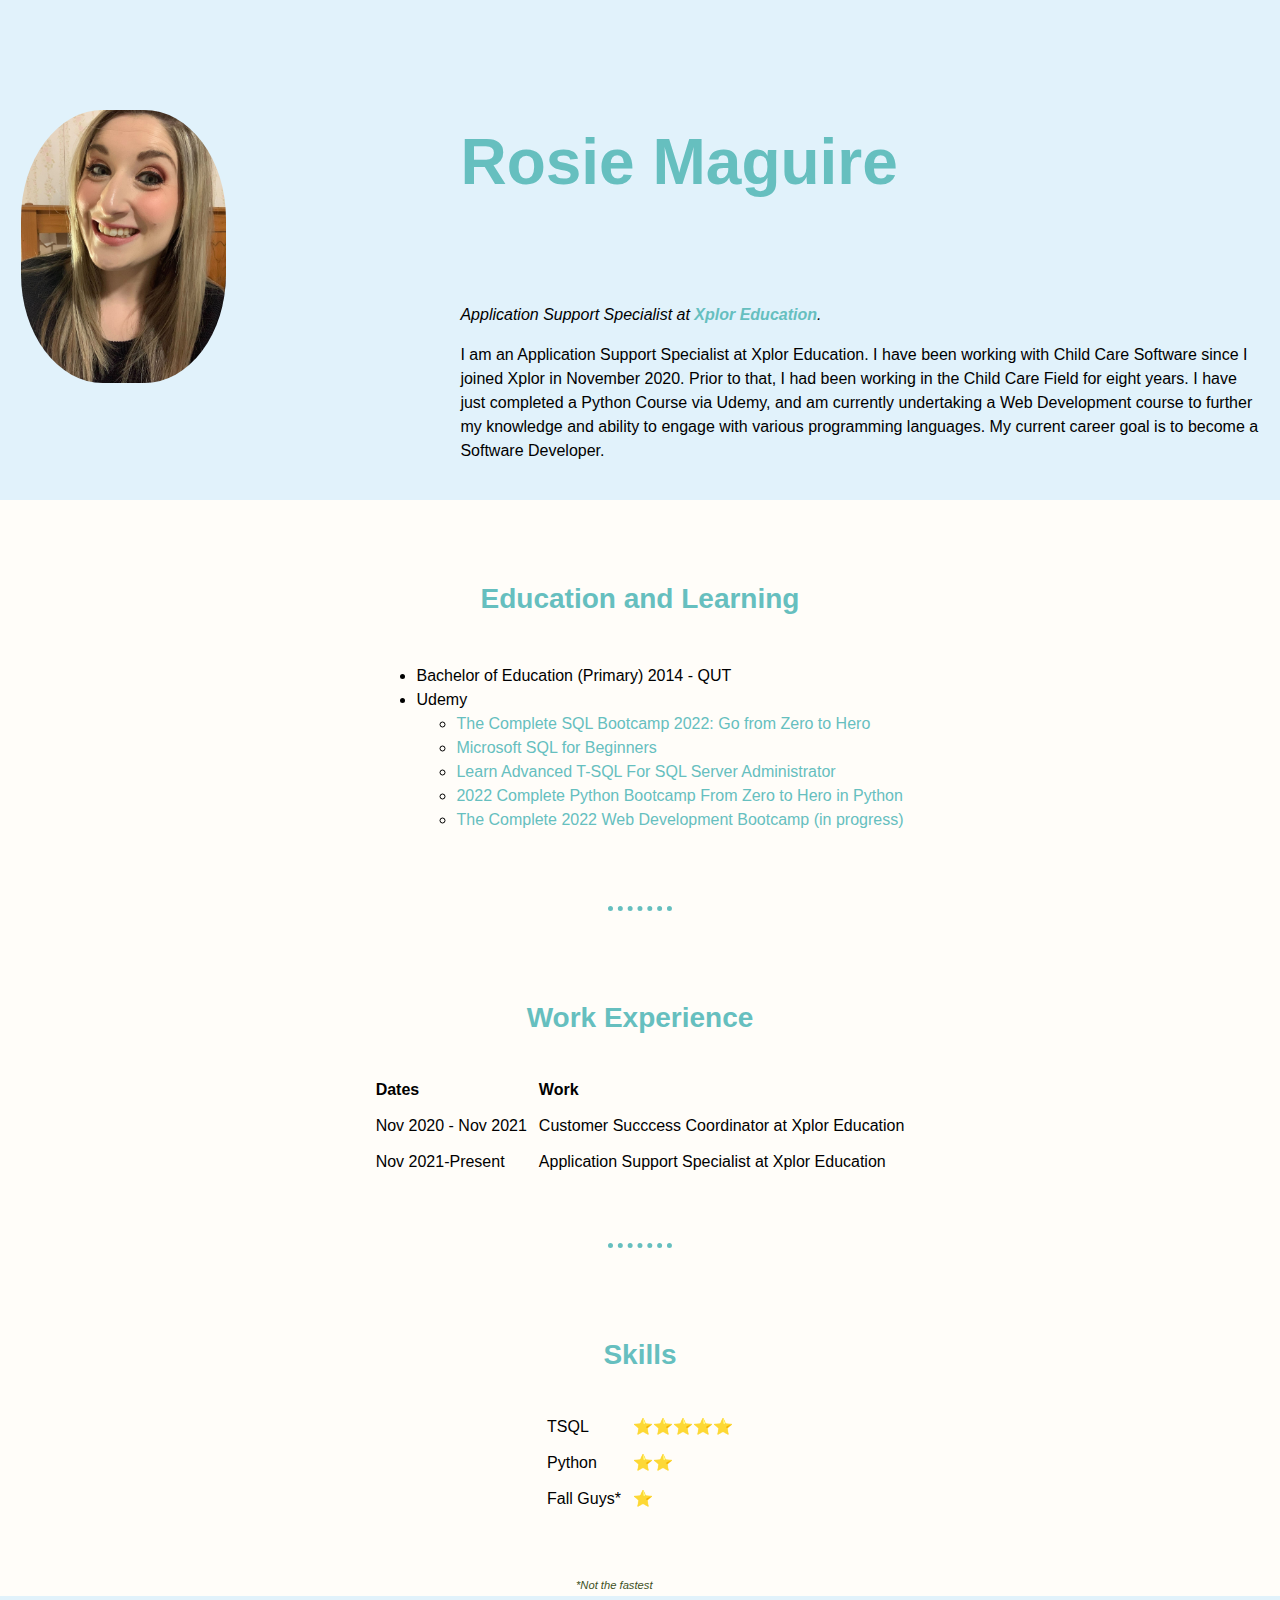
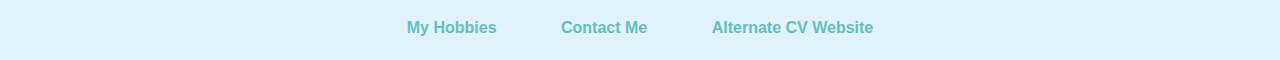
==== index.html @ a2a589e7 "Why is the profile picture so big on small screen" ====
<!DOCTYPE html>
<html lang="en">
  <head>
    <meta charset="UTF-8" />
    <meta http-equiv="X-UA-Compatible" content="IE=edge" />
    <meta name="viewport" content="width=device-width, initial-scale=1.0" />
    <title>Rosie's Personal Site</title>
    <link rel="stylesheet" href="css/styles.css" />
  </head>

  <body>
    <table cellspacing="20">
      <tr>
        <td>
          <img
            id="profilepic"
            class="circular"
            src="images/Image from iOS (2).jpg"
            alt="Rosie profile picture"
            width="231.6"
            height="308.8" 
            />
        </td>
        <td>
          <h1>Rosie Maguire</h1>
          <p>
            <em
              >Application Support Specialist at
              <strong>
                <a
                  href="https://www.xplortechnologies.com/nz/products/xplor-childcare-education">
                  Xplor Education</a></strong>.</em>
          </p>
          <p class="blurb">
            I am an Application Support Specialist at Xplor Education. I have
            been working with Child Care Software since I joined Xplor in
            November 2020. Prior to that, I had been working in the Child Care
            Field for eight years. I have just completed a Python Course via
            Udemy, and am currently undertaking a Web Development course to
            further my knowledge and ability to engage with various programming
            languages. My current career goal is to become a Software Developer.
          </p>
        </td>
      </tr>
    </table>
    <div class="main-content">
      <div class="selling-points">
        <h3>Education and Learning</h3>
        <div class="edu-learn">
          <ul>
            <li>Bachelor of Education (Primary) 2014 - QUT</li>
            <li>
              Udemy
              <ul>
                <li>
                  <a
                    href="images/UC-f048f030-3d68-4f10-ad9b-651517acb46d.jpg">
                    The Complete SQL Bootcamp 2022: Go from Zero to Hero</a>
                </li>
                <li>
                  <a
                    href="images/UC-37c44533-4544-4d50-9efb-1dc14d88bb6b.jpg">
                    Microsoft SQL for Beginners</a>
                </li>
                <li>
                  <a
                    href="images/UC-6622fbac-e51b-456d-a77a-9b0c0ad45be9.jpg">
                    Learn Advanced T-SQL For SQL Server Administrator</a>
                </li>
                <li>
                  <a
                    href="images/UC-8a062ddd-28d3-4532-876e-4bf94f1fefda.jpg">
                    2022 Complete Python Bootcamp From Zero to Hero in Python</a>
                </li>
                <li>
                  <a
                    href="https://xplor.udemy.com/course/the-complete-web-development-bootcamp/">
                    The Complete 2022 Web Development Bootcamp (in progress)</a>
                </li>
              </ul>
            </li>
          </ul>
        </div>
      </div>

      <hr>

      <div class="selling-points">
        <h3>Work Experience</h3>
        <table cellspacing="10">
          <thead>
            <tr>
              <th>Dates</th>
              <th>Work</th>
            </tr>
          </thead>
          <tbody>
            <tr>
              <td>Nov 2020 - Nov 2021</td>
              <td>Customer Succcess Coordinator at Xplor Education</td>
            </tr>
            <tr>
              <td>Nov 2021-Present</td>
              <td>Application Support Specialist at Xplor Education</td>
            </tr>
          </tbody>
        </table>
      </div>

      <hr>

      <div class="selling-points">
        <h3>Skills</h3>
        <table cellspacing="10">
          <tr>
            <td>TSQL</td>
            <td>⭐⭐⭐⭐⭐</td>
          </tr>
          <tr>
            <td>Python</td>
            <td>⭐⭐</td>
          </tr>
          <tr>
            <td>Fall Guys*</td>
            <td>⭐</td>
          </tr>
        </table>
        
      </div>
      <em class="caption">*Not the fastest</em>
    </div>

    <div class="bottom-container">
      <a class="footer-link" href="hobbies.html">My Hobbies</a>
      <a class="footer-link" href="contact-me.html">Contact Me</a>
      <a class="footer-link" href="https://rosiemaguire.github.io/CSS---My-Site/">Alternate CV Website</a>
    </div>
  </body>
</html>
---- css/styles.css ----
/**************************TAG SELECTORS**************************/
a {
  text-decoration: none;
}
a:hover {
  color:cornflowerblue;
}
body {
  background-color: #e1f2fb;
  font-family: Arial, Helvetica, sans-serif;
  line-height: 1.5;
  text-align: center;
  margin: 0;
  overflow-x: hidden;
}
h1 {
  font-family: 'Franklin Gothic Medium', 'Arial Narrow', Arial, sans-serif;
  font-size: 4rem;
  padding: 50px 0;
}
a,h1,h2,h3 {
  color:#66BFBF; 
}
h3 {
  font-family: Verdana, Geneva, Tahoma, sans-serif;
  font-size: 1.75rem;
}
hr {
  border-color: #66BFBF;
  border-style: none;
  border-top-style: dotted;
  border-width: 5px;
  width: 5%;
}
table,.middle-container {
  margin: 0 auto auto;
  text-align: left;
}
ul {
  display: inline-flexbox;
}
/**************************CONTAINERS/CONTAINERS WITH SHARED PROPERTIES **************************/
.blurb,.edu-learn,.hobbies,.middle-container,ul{
  text-align: left;
}
.blurb,.edu-learn,.hobbies,ul{
  vertical-align: top;
}
.bottom-container{
  padding: 20px 0 20px;
}
.bottom-container,.selling-points {
  display: inline-block;
  text-align: center;
  vertical-align: middle;
  width:100%;
  max-width: 100%;
}
.edu-learn {
  display: inline-table;
}
.hobbies {
  padding: 50px;
}
.main-content {
  background-color: #fffdf9;
  margin: 0;
  text-align: left;
}
.middle-container {
  width:50%;
  text-align: center;
  padding: 50px;
}
.selling-points {
  padding: 50px 0;
}
/**************************RANDOM CAPTION**************************/
.caption {
  color: #40511e;
  font-size: 0.7rem;
  text-align: left;
  padding-left: 45%;
}
/**************************HOBBIES PAGE**************************/
.circular {
  border-radius: 40%;
}
.hobbies {
  overflow: auto;
  overflow-y: hidden;
  overflow-x: hidden;
}

.righties {
  float:right;
}
/**************************LINK/URL CLASS SELECTORS**************************/
.footer-link {
  margin: 0 30px;
  font-weight: 700;
  font-size:1rem;
}

/**************************BUTTONS**************************/
.btn {
  background: #4fa095;
  background-image: -webkit-linear-gradient(top, #4fa095, #2980b9);
  background-image: -moz-linear-gradient(top, #4fa095, #2980b9);
  background-image: -ms-linear-gradient(top, #4fa095, #2980b9);
  background-image: -o-linear-gradient(top, #4fa095, #2980b9);
  background-image: linear-gradient(to bottom, #4fa095, #2980b9);
  -webkit-border-radius: 8;
  -moz-border-radius: 8;
  border-radius: 50px;
  font-family: "Montserrat", sans-serif;
  color: #ffffff;
  font-size: 18px;
  padding: 10px 20px 10px 20px;
  text-decoration: none;
}

.btn:hover {
  background: #2bc4ad;
  background-image: -webkit-linear-gradient(top, #2bc4ad, #3cb0fd);
  background-image: -moz-linear-gradient(top, #2bc4ad, #3cb0fd);
  background-image: -ms-linear-gradient(top, #2bc4ad, #3cb0fd);
  background-image: -o-linear-gradient(top, #2bc4ad, #3cb0fd);
  background-image: linear-gradient(to bottom, #2bc4ad, #3cb0fd);
  text-decoration: none;
}

/**************************ID SELECTORS**************************/
#profilepic {
  width: 49%;
  height: 49%;
}
#profilepic:hover {
  border-radius: 0%;
}
#sullyhead {
  animation-name: rotate;
  animation-iteration-count: infinite;
  animation-play-state: running;
  animation-duration: 8s;
  animation-timing-function: linear;
  position: relative;
  right: 120%;
  border-radius: 20%;
}
#sullyhead:hover {
  animation-play-state: paused;
}
@keyframes rotate {
  0% {
    transform:rotate(0);
  }
  100% {
    transform:rotate(3600deg);
  }
}

@media (max-width: 1430px) {

#sullyhead {
  right:50%;
}
}
@media (max-width: 1270px) {
  .righties {
    float:none;
  }
  .hobbies {
    margin:50px auto;
    padding-right: 10px;
  }  
#profilepic {
  width: 75%;
  height: 75%;
}
  #sullyhead {
    position:inherit;
    margin-bottom: 20%;
  }
}
@media (max-width: 697px) {

  .footer-link {
    margin: 0 7px;
  }
  #sullyhead:hover {
    animation-play-state: running;
  }
}
@media (max-width: 501px) {
#profilepic {
  width: 10%;
  height: 10%;
}
}
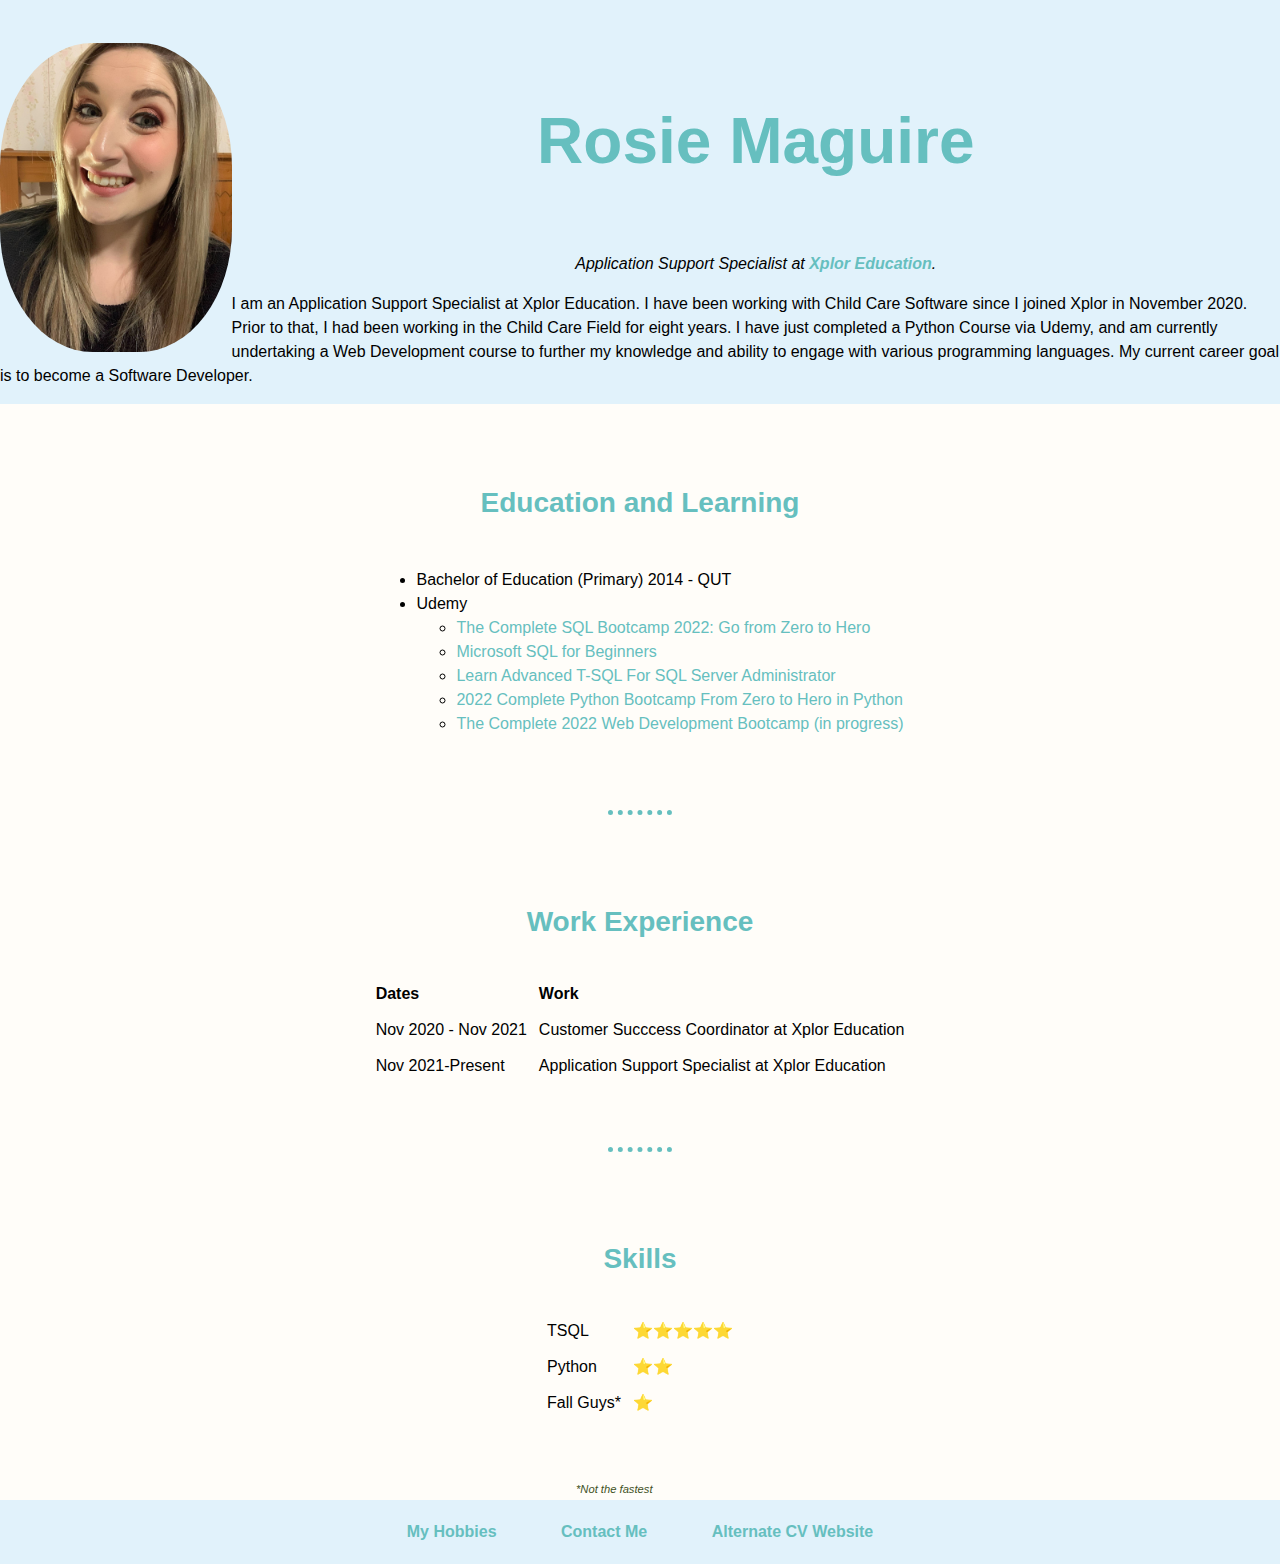
==== commit d47962be: "messing around with picture sizing 4 small screens" ====
--- a/index.html
+++ b/index.html
@@ -9,40 +9,34 @@
   </head>
 
   <body>
-    <table cellspacing="20">
-      <tr>
-        <td>
-          <img
+    <div class="intro">
+    <img
             id="profilepic"
-            class="circular"
+            class="circular lefties"
             src="images/Image from iOS (2).jpg"
             alt="Rosie profile picture"
             width="231.6"
             height="308.8" 
-            />
-        </td>
-        <td>
-          <h1>Rosie Maguire</h1>
-          <p>
-            <em
-              >Application Support Specialist at
-              <strong>
-                <a
-                  href="https://www.xplortechnologies.com/nz/products/xplor-childcare-education">
-                  Xplor Education</a></strong>.</em>
-          </p>
-          <p class="blurb">
-            I am an Application Support Specialist at Xplor Education. I have
-            been working with Child Care Software since I joined Xplor in
-            November 2020. Prior to that, I had been working in the Child Care
-            Field for eight years. I have just completed a Python Course via
-            Udemy, and am currently undertaking a Web Development course to
-            further my knowledge and ability to engage with various programming
-            languages. My current career goal is to become a Software Developer.
-          </p>
-        </td>
-      </tr>
-    </table>
+            /><h1>Rosie Maguire</h1>
+            <p>
+              <em
+                >Application Support Specialist at
+                <strong>
+                  <a
+                    href="https://www.xplortechnologies.com/nz/products/xplor-childcare-education">
+                    Xplor Education</a></strong>.</em>
+            </p>
+            <p class="blurb">
+              I am an Application Support Specialist at Xplor Education. I have
+              been working with Child Care Software since I joined Xplor in
+              November 2020. Prior to that, I had been working in the Child Care
+              Field for eight years. I have just completed a Python Course via
+              Udemy, and am currently undertaking a Web Development course to
+              further my knowledge and ability to engage with various programming
+              languages. My current career goal is to become a Software Developer.
+            </p>
+
+          </div>
     <div class="main-content">
       <div class="selling-points">
         <h3>Education and Learning</h3>
--- a/css/styles.css
+++ b/css/styles.css
@@ -16,7 +16,7 @@
 h1 {
   font-family: 'Franklin Gothic Medium', 'Arial Narrow', Arial, sans-serif;
   font-size: 4rem;
-  padding: 50px 0;
+  padding: 50px 0 20px;
 }
 a,h1,h2,h3 {
   color:#66BFBF; 
@@ -91,9 +91,11 @@
   overflow-y: hidden;
   overflow-x: hidden;
 }
-
+.lefties {
+  float: left;
+}
 .righties {
-  float:right;
+  float: right;
 }
 /**************************LINK/URL CLASS SELECTORS**************************/
 .footer-link {
@@ -131,10 +133,10 @@
 }
 
 /**************************ID SELECTORS**************************/
-#profilepic {
+/* #profilepic {
   width: 49%;
   height: 49%;
-}
+} */
 #profilepic:hover {
   border-radius: 0%;
 }
@@ -161,23 +163,22 @@
 }
 
 @media (max-width: 1430px) {
-
 #sullyhead {
   right:50%;
 }
 }
 @media (max-width: 1270px) {
-  .righties {
+  .blurb {
+    text-align: center;
+    padding: 0 5px;
+  }
+  .lefties,.righties {
     float:none;
   }
   .hobbies {
     margin:50px auto;
     padding-right: 10px;
   }  
-#profilepic {
-  width: 75%;
-  height: 75%;
-}
   #sullyhead {
     position:inherit;
     margin-bottom: 20%;
@@ -186,15 +187,9 @@
 @media (max-width: 697px) {
 
   .footer-link {
-    margin: 0 7px;
+    margin: 0 9px;
   }
   #sullyhead:hover {
     animation-play-state: running;
   }
 }
-@media (max-width: 501px) {
-#profilepic {
-  width: 10%;
-  height: 10%;
-}
-}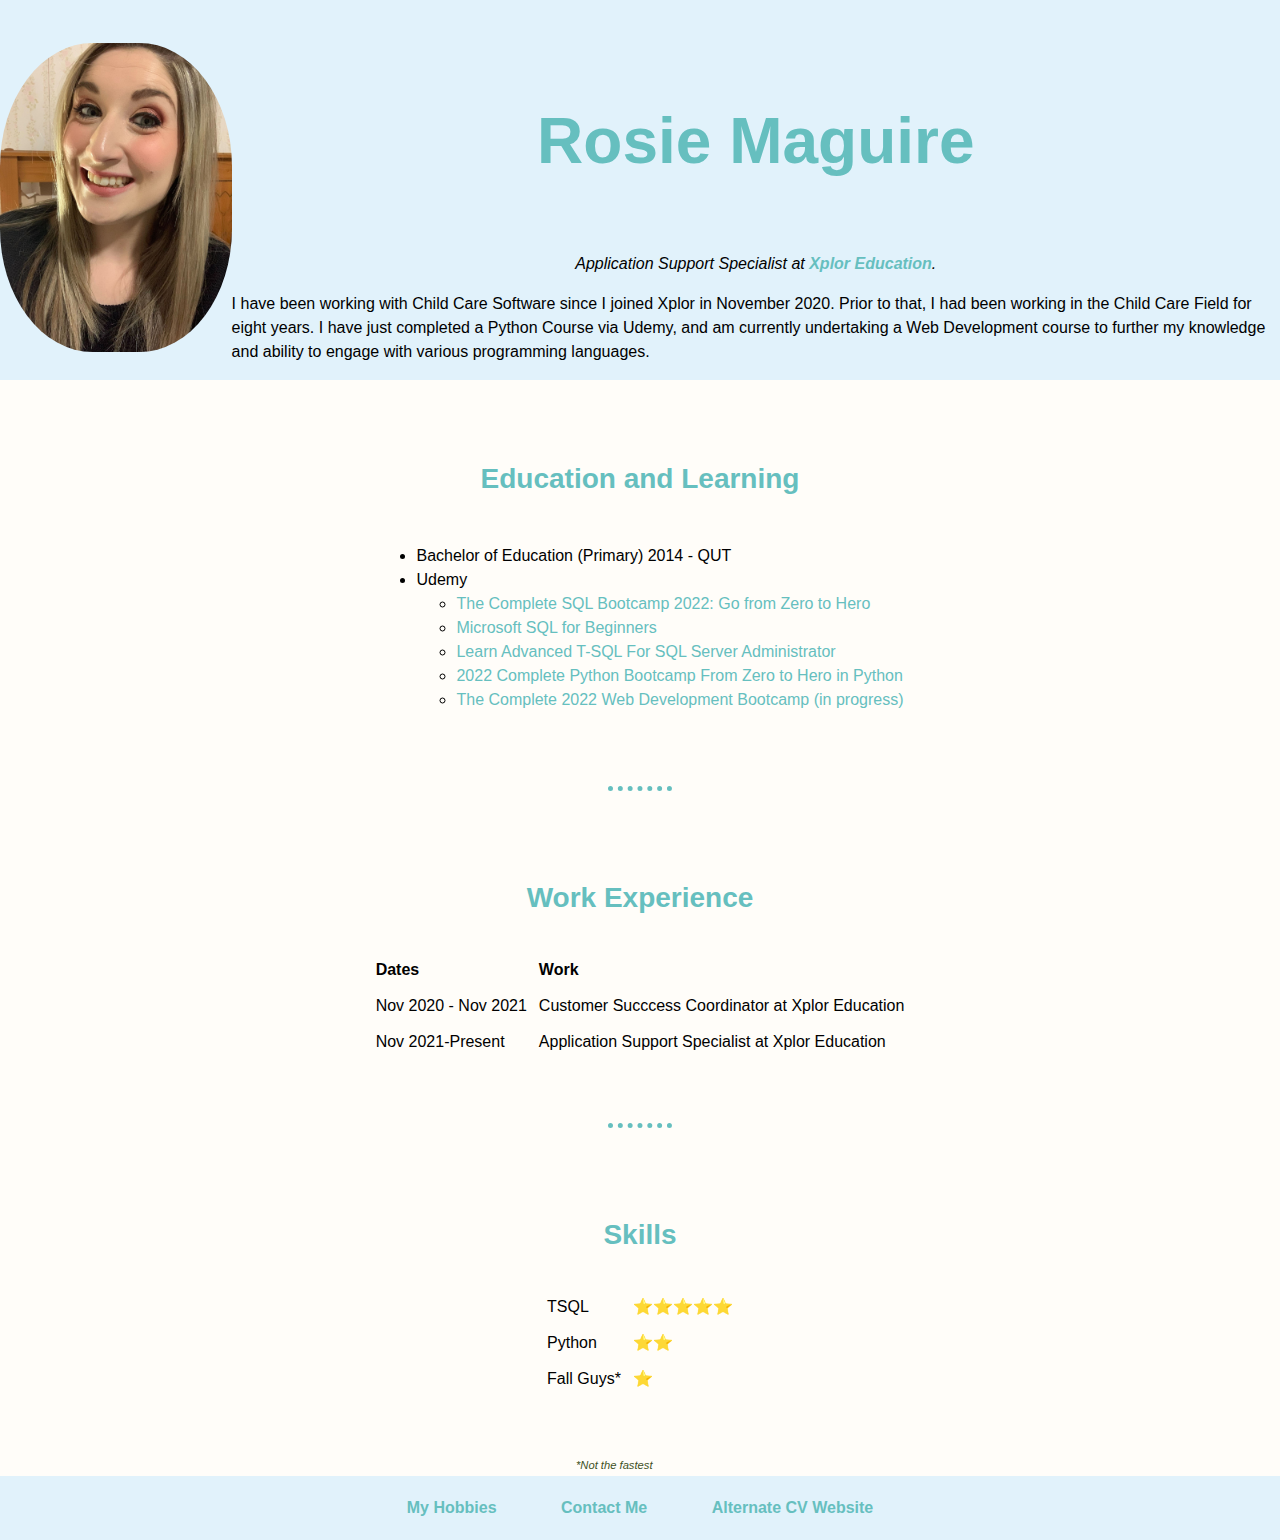
==== commit 984e7500: "updating blurb and job title" ====
--- a/index.html
+++ b/index.html
@@ -10,33 +10,33 @@
 
   <body>
     <div class="intro">
-    <img
-            id="profilepic"
-            class="circular lefties"
-            src="images/Image from iOS (2).jpg"
-            alt="Rosie profile picture"
-            width="231.6"
-            height="308.8" 
-            /><h1>Rosie Maguire</h1>
-            <p>
-              <em
-                >Application Support Specialist at
-                <strong>
-                  <a
-                    href="https://www.xplortechnologies.com/nz/products/xplor-childcare-education">
-                    Xplor Education</a></strong>.</em>
-            </p>
-            <p class="blurb">
-              I am an Application Support Specialist at Xplor Education. I have
-              been working with Child Care Software since I joined Xplor in
-              November 2020. Prior to that, I had been working in the Child Care
-              Field for eight years. I have just completed a Python Course via
-              Udemy, and am currently undertaking a Web Development course to
-              further my knowledge and ability to engage with various programming
-              languages. My current career goal is to become a Software Developer.
-            </p>
-
-          </div>
+      <img
+        id="profilepic"
+        class="circular lefties"
+        src="images/Image from iOS (2).jpg"
+        alt="Rosie profile picture"
+        width="231.6"
+        height="308.8" />
+      <h1>Rosie Maguire</h1>
+      <p>
+        <em
+          >Application Support Specialist at
+          <strong>
+            <a
+              href="https://www.xplortechnologies.com/nz/products/xplor-childcare-education">
+              Xplor Education</a
+            ></strong
+          >.</em
+        >
+      </p>
+      <p class="blurb">
+        I have been working with Child Care Software since I joined Xplor in
+        November 2020. Prior to that, I had been working in the Child Care Field
+        for eight years. I have just completed a Python Course via Udemy, and am
+        currently undertaking a Web Development course to further my knowledge
+        and ability to engage with various programming languages.
+      </p>
+    </div>
     <div class="main-content">
       <div class="selling-points">
         <h3>Education and Learning</h3>
@@ -47,29 +47,30 @@
               Udemy
               <ul>
                 <li>
-                  <a
-                    href="images/UC-f048f030-3d68-4f10-ad9b-651517acb46d.jpg">
-                    The Complete SQL Bootcamp 2022: Go from Zero to Hero</a>
+                  <a href="images/UC-f048f030-3d68-4f10-ad9b-651517acb46d.jpg">
+                    The Complete SQL Bootcamp 2022: Go from Zero to Hero</a
+                  >
                 </li>
                 <li>
-                  <a
-                    href="images/UC-37c44533-4544-4d50-9efb-1dc14d88bb6b.jpg">
-                    Microsoft SQL for Beginners</a>
+                  <a href="images/UC-37c44533-4544-4d50-9efb-1dc14d88bb6b.jpg">
+                    Microsoft SQL for Beginners</a
+                  >
                 </li>
                 <li>
-                  <a
-                    href="images/UC-6622fbac-e51b-456d-a77a-9b0c0ad45be9.jpg">
-                    Learn Advanced T-SQL For SQL Server Administrator</a>
+                  <a href="images/UC-6622fbac-e51b-456d-a77a-9b0c0ad45be9.jpg">
+                    Learn Advanced T-SQL For SQL Server Administrator</a
+                  >
                 </li>
                 <li>
-                  <a
-                    href="images/UC-8a062ddd-28d3-4532-876e-4bf94f1fefda.jpg">
-                    2022 Complete Python Bootcamp From Zero to Hero in Python</a>
+                  <a href="images/UC-8a062ddd-28d3-4532-876e-4bf94f1fefda.jpg">
+                    2022 Complete Python Bootcamp From Zero to Hero in Python</a
+                  >
                 </li>
                 <li>
                   <a
                     href="https://xplor.udemy.com/course/the-complete-web-development-bootcamp/">
-                    The Complete 2022 Web Development Bootcamp (in progress)</a>
+                    The Complete 2022 Web Development Bootcamp (in progress)</a
+                  >
                 </li>
               </ul>
             </li>
@@ -77,7 +78,7 @@
         </div>
       </div>
 
-      <hr>
+      <hr />
 
       <div class="selling-points">
         <h3>Work Experience</h3>
@@ -101,7 +102,7 @@
         </table>
       </div>
 
-      <hr>
+      <hr />
 
       <div class="selling-points">
         <h3>Skills</h3>
@@ -119,7 +120,6 @@
             <td>⭐</td>
           </tr>
         </table>
-        
       </div>
       <em class="caption">*Not the fastest</em>
     </div>
@@ -127,7 +127,11 @@
     <div class="bottom-container">
       <a class="footer-link" href="hobbies.html">My Hobbies</a>
       <a class="footer-link" href="contact-me.html">Contact Me</a>
-      <a class="footer-link" href="https://rosiemaguire.github.io/CSS---My-Site/">Alternate CV Website</a>
+      <a
+        class="footer-link"
+        href="https://rosiemaguire.github.io/CSS---My-Site/"
+        >Alternate CV Website</a
+      >
     </div>
   </body>
 </html>
--- a/css/styles.css
+++ b/css/styles.css
@@ -54,7 +54,6 @@
   text-align: center;
   vertical-align: middle;
   width:100%;
-  max-width: 100%;
 }
 .edu-learn {
   display: inline-table;
@@ -133,10 +132,6 @@
 }
 
 /**************************ID SELECTORS**************************/
-/* #profilepic {
-  width: 49%;
-  height: 49%;
-} */
 #profilepic:hover {
   border-radius: 0%;
 }
@@ -147,7 +142,7 @@
   animation-duration: 8s;
   animation-timing-function: linear;
   position: relative;
-  right: 120%;
+  right: 300px;
   border-radius: 20%;
 }
 #sullyhead:hover {
@@ -162,33 +157,45 @@
   }
 }
 
-@media (max-width: 1430px) {
+@media (max-width: 1490px) {
 #sullyhead {
-  right:50%;
+  right:200px;
 }
 }
 @media (max-width: 1270px) {
+  h1 {
+    padding: 20px 0 10px;
+  }
   .blurb {
     text-align: center;
-    padding: 0 5px;
-  }
+    margin: 0 15px;
+    padding-bottom: 0.67rem;
+  }
+  .hobbies {
+    margin:50px auto;
+  }  
   .lefties,.righties {
     float:none;
-  }
-  .hobbies {
-    margin:50px auto;
-    padding-right: 10px;
-  }  
+    text-align: center;
+  }
+  .middle-container {
+    width:75%;
+  }
+  #profilepic {
+    margin-top: 0.67rem;
+  }
   #sullyhead {
     position:inherit;
     margin-bottom: 20%;
   }
 }
 @media (max-width: 697px) {
-
   .footer-link {
     margin: 0 9px;
   }
+  #sullyhead {
+    width: 70%;
+  }
   #sullyhead:hover {
     animation-play-state: running;
   }
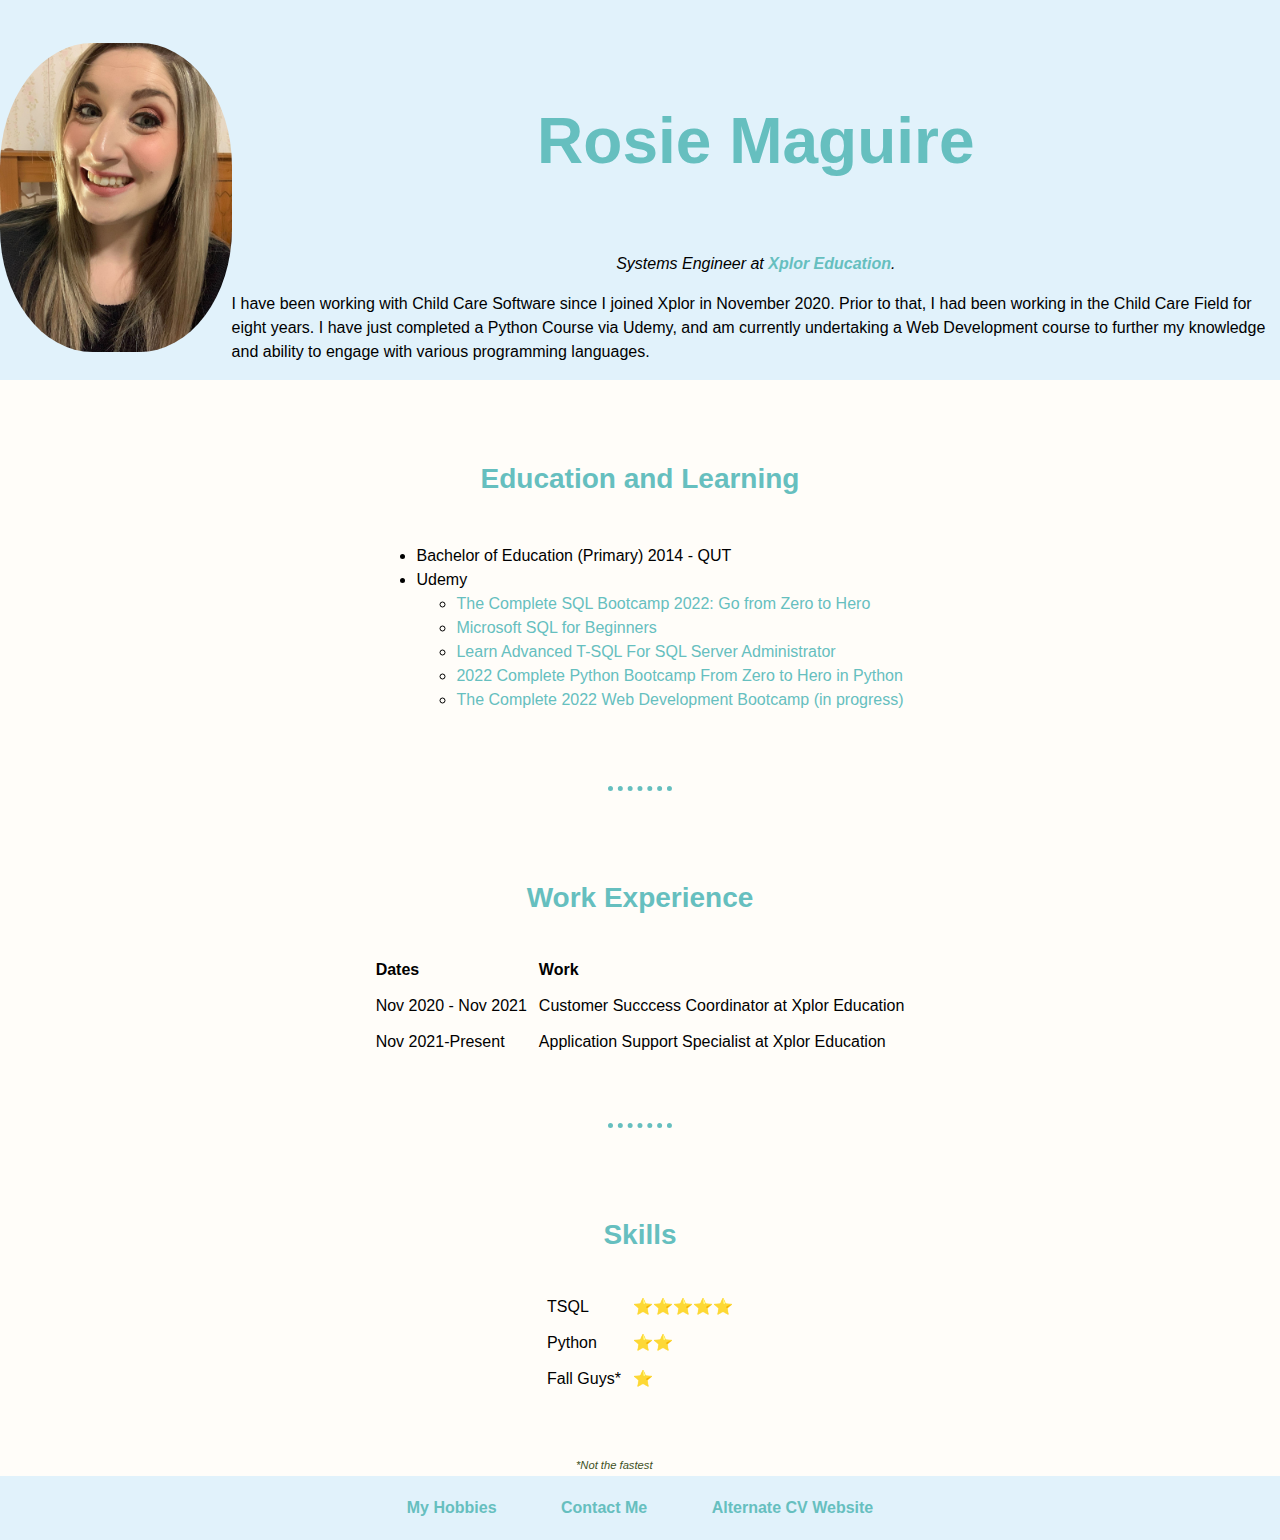
==== commit e300ce4c: "updating blurb and job title" ====
--- a/index.html
+++ b/index.html
@@ -20,7 +20,7 @@
       <h1>Rosie Maguire</h1>
       <p>
         <em
-          >Application Support Specialist at
+          >Systems Engineer at
           <strong>
             <a
               href="https://www.xplortechnologies.com/nz/products/xplor-childcare-education">
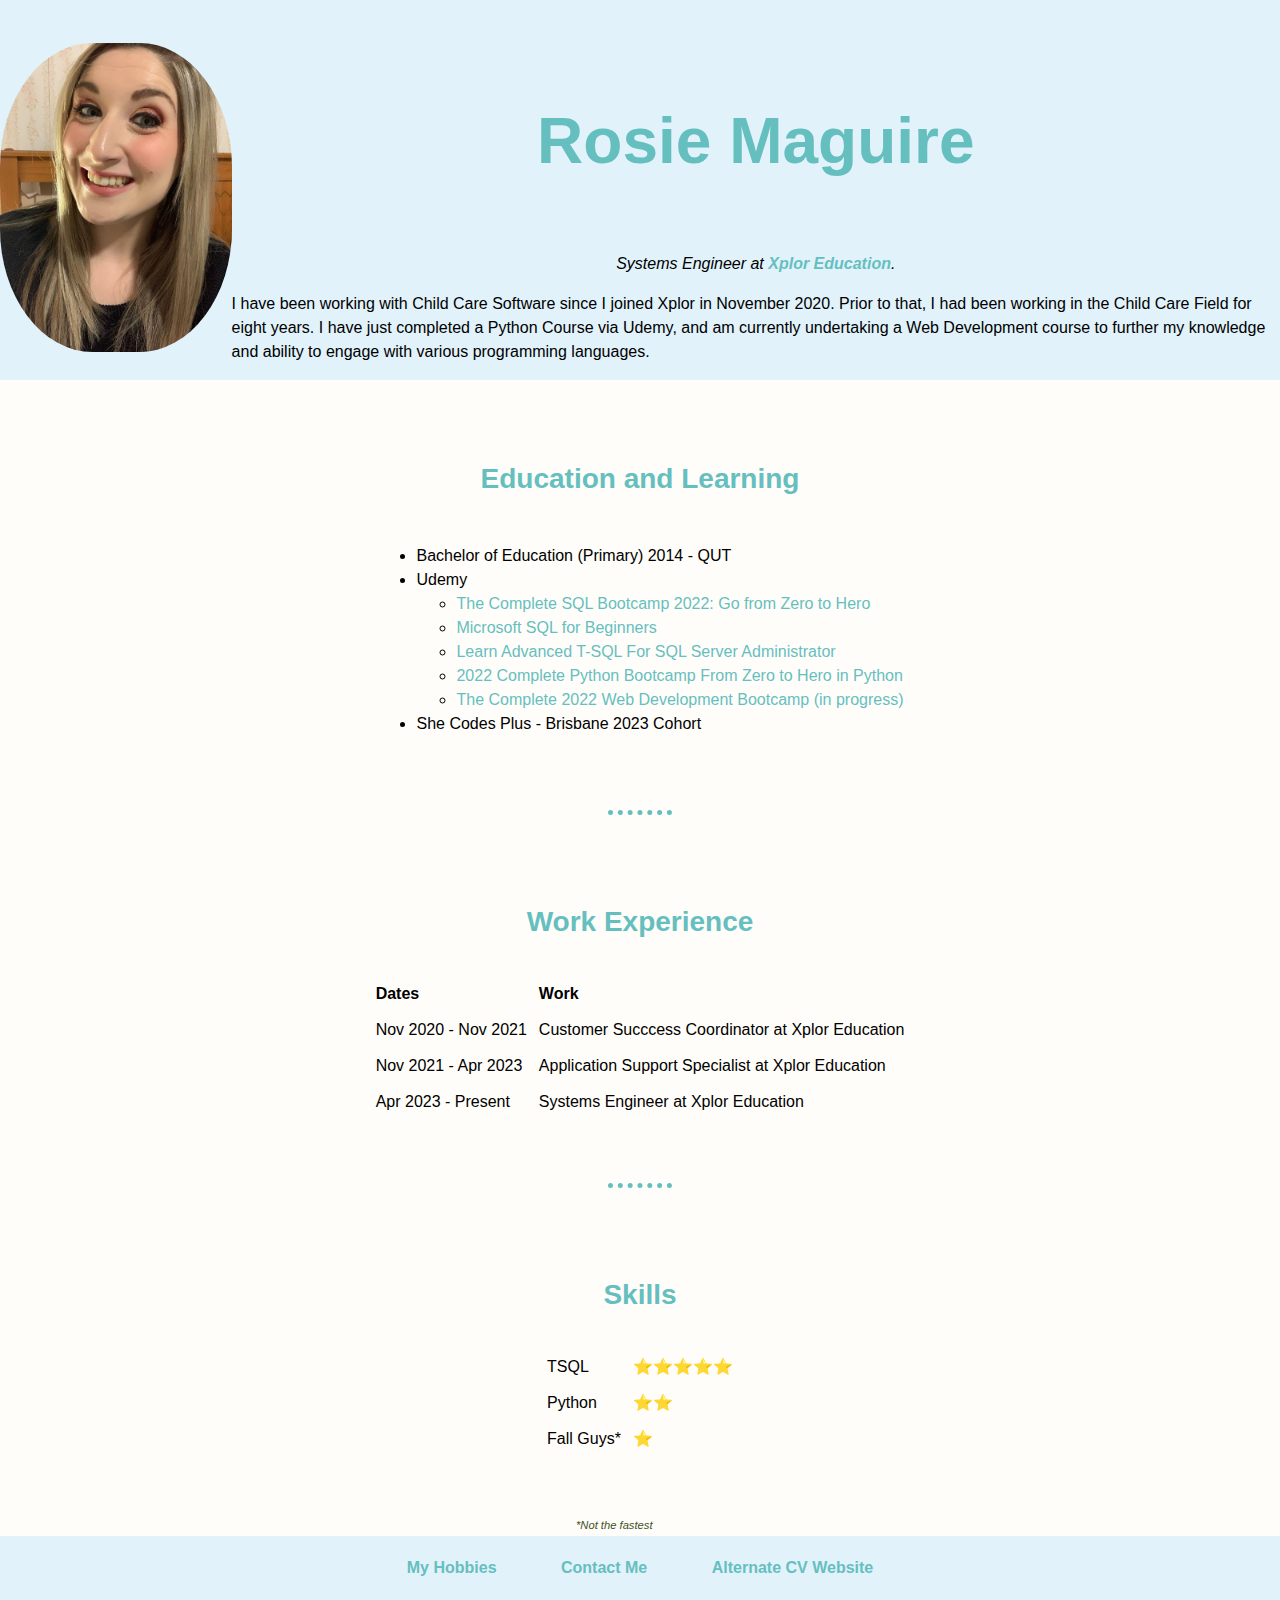
==== commit a6ff527d: "Updating work experience and education and learning" ====
--- a/index.html
+++ b/index.html
@@ -74,6 +74,7 @@
                 </li>
               </ul>
             </li>
+            <li>She Codes Plus - Brisbane 2023 Cohort</li>
           </ul>
         </div>
       </div>
@@ -95,8 +96,12 @@
               <td>Customer Succcess Coordinator at Xplor Education</td>
             </tr>
             <tr>
-              <td>Nov 2021-Present</td>
+              <td>Nov 2021 - Apr 2023</td>
               <td>Application Support Specialist at Xplor Education</td>
+            </tr>
+            <tr>
+              <td>Apr 2023 - Present</td>
+              <td>Systems Engineer at Xplor Education</td>
             </tr>
           </tbody>
         </table>
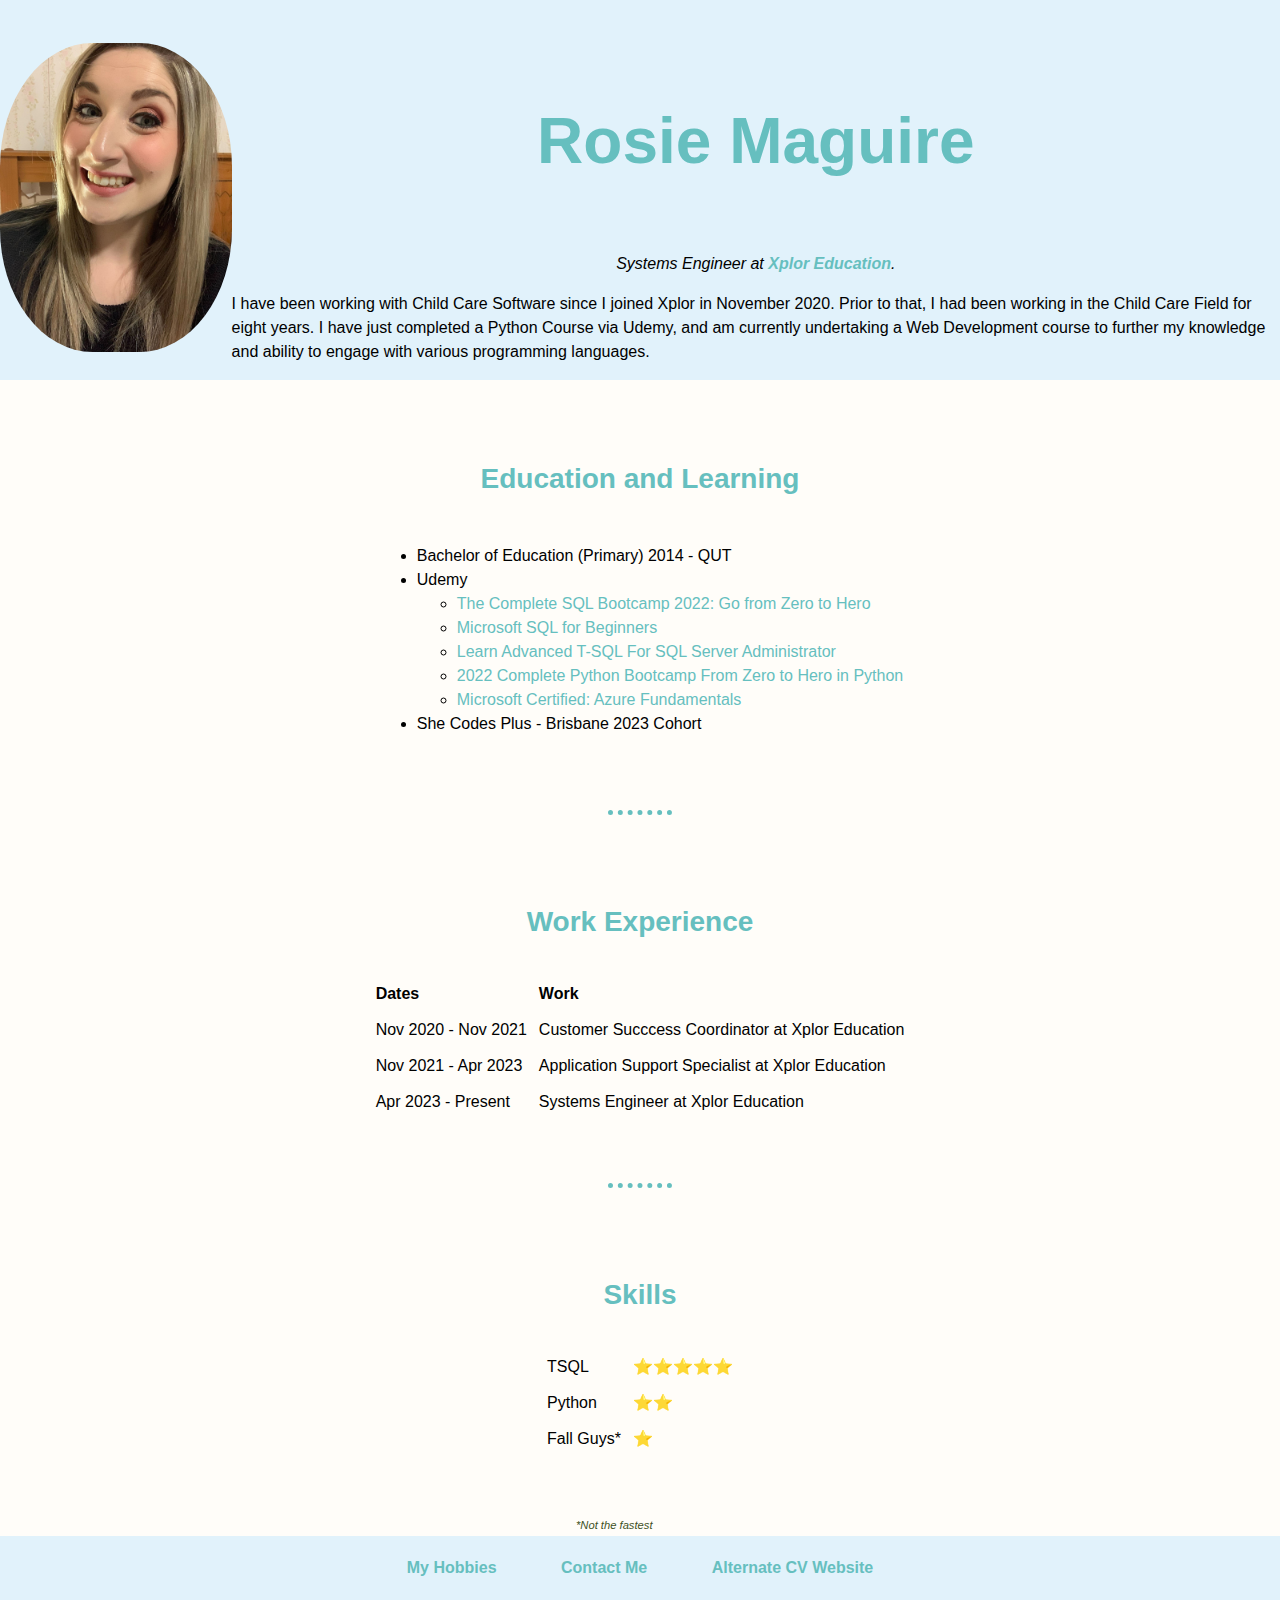
==== commit f3a778dc: "Updating certification" ====
--- a/index.html
+++ b/index.html
@@ -68,8 +68,8 @@
                 </li>
                 <li>
                   <a
-                    href="https://xplor.udemy.com/course/the-complete-web-development-bootcamp/">
-                    The Complete 2022 Web Development Bootcamp (in progress)</a
+                    href="https://learn.microsoft.com/en-us/users/rosiemaguire-4193/transcript/vjewef2n9k84e4o">
+                    Microsoft Certified: Azure Fundamentals</a
                   >
                 </li>
               </ul>
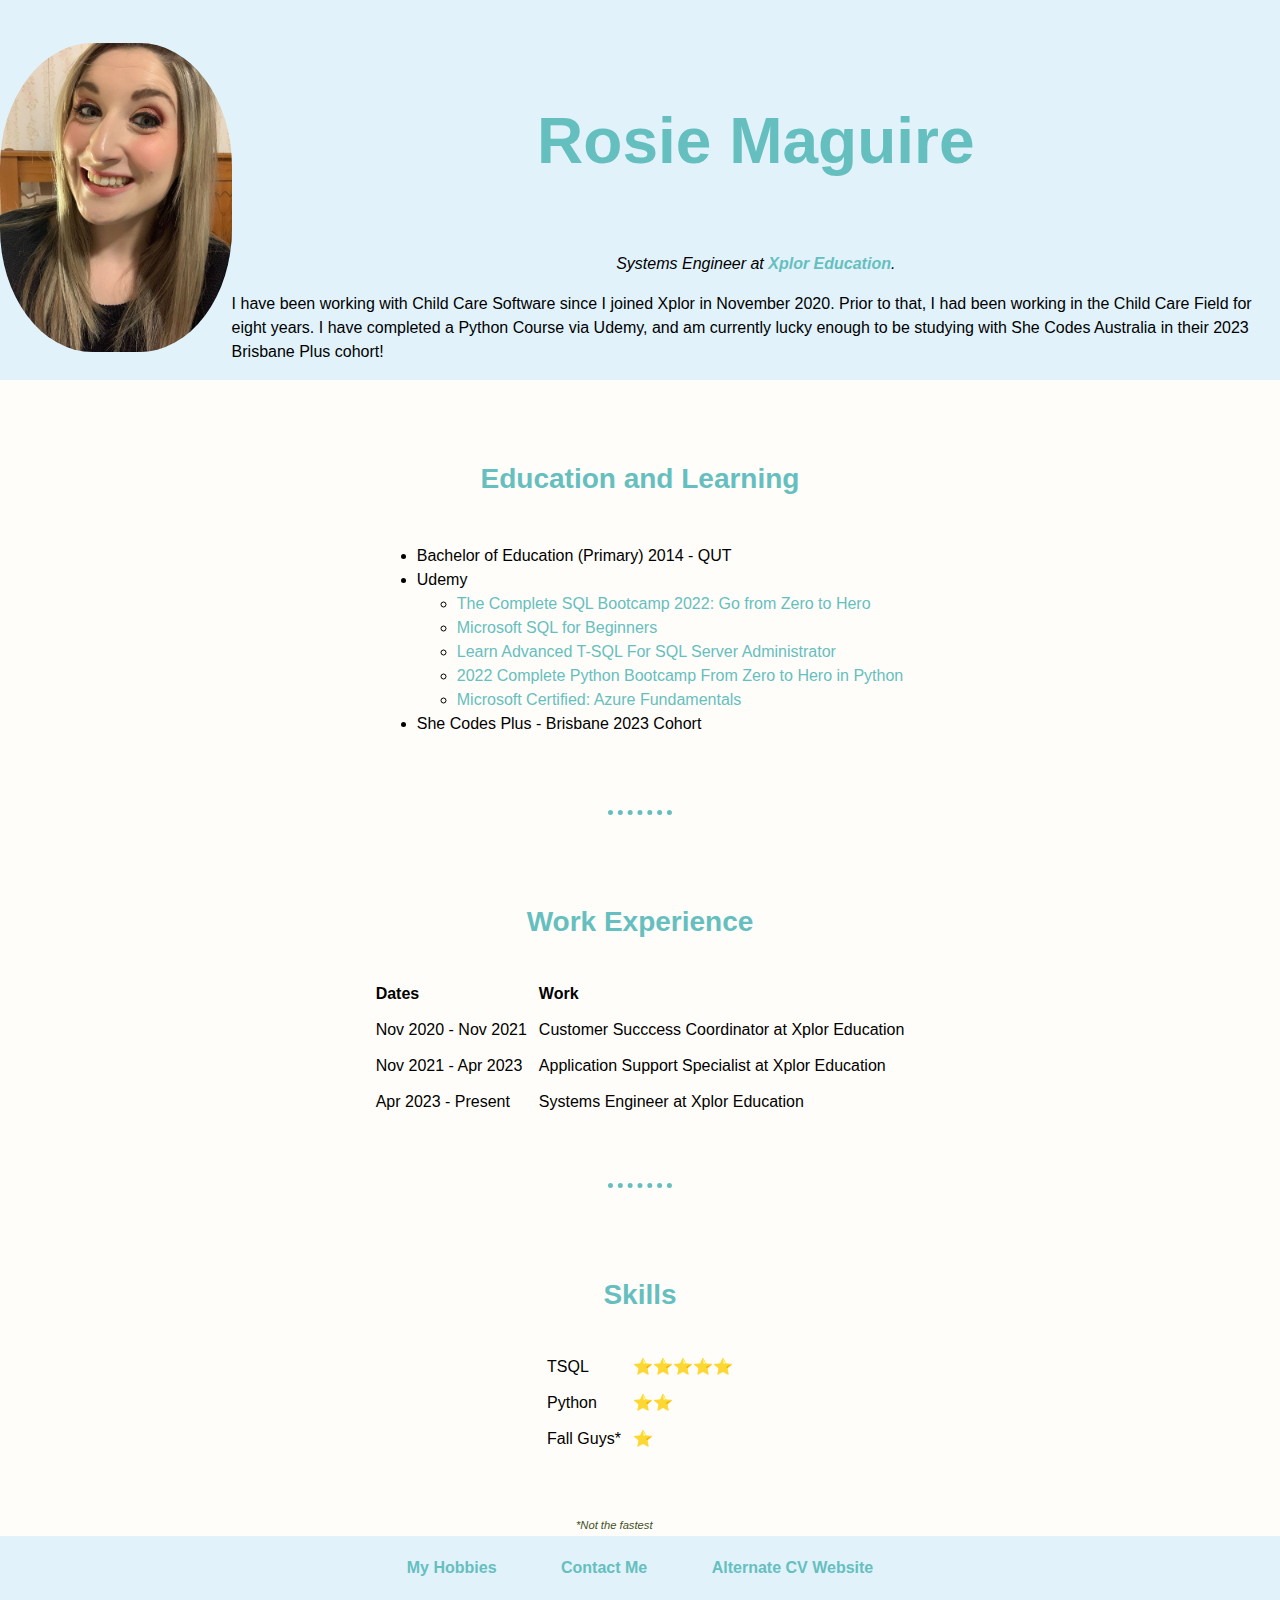
==== commit c3643494: "Updating blurb" ====
--- a/index.html
+++ b/index.html
@@ -32,9 +32,9 @@
       <p class="blurb">
         I have been working with Child Care Software since I joined Xplor in
         November 2020. Prior to that, I had been working in the Child Care Field
-        for eight years. I have just completed a Python Course via Udemy, and am
-        currently undertaking a Web Development course to further my knowledge
-        and ability to engage with various programming languages.
+        for eight years. I have completed a Python Course via Udemy, and am
+        currently lucky enough to be studying with She Codes
+        Australia in their 2023 Brisbane Plus cohort!
       </p>
     </div>
     <div class="main-content">
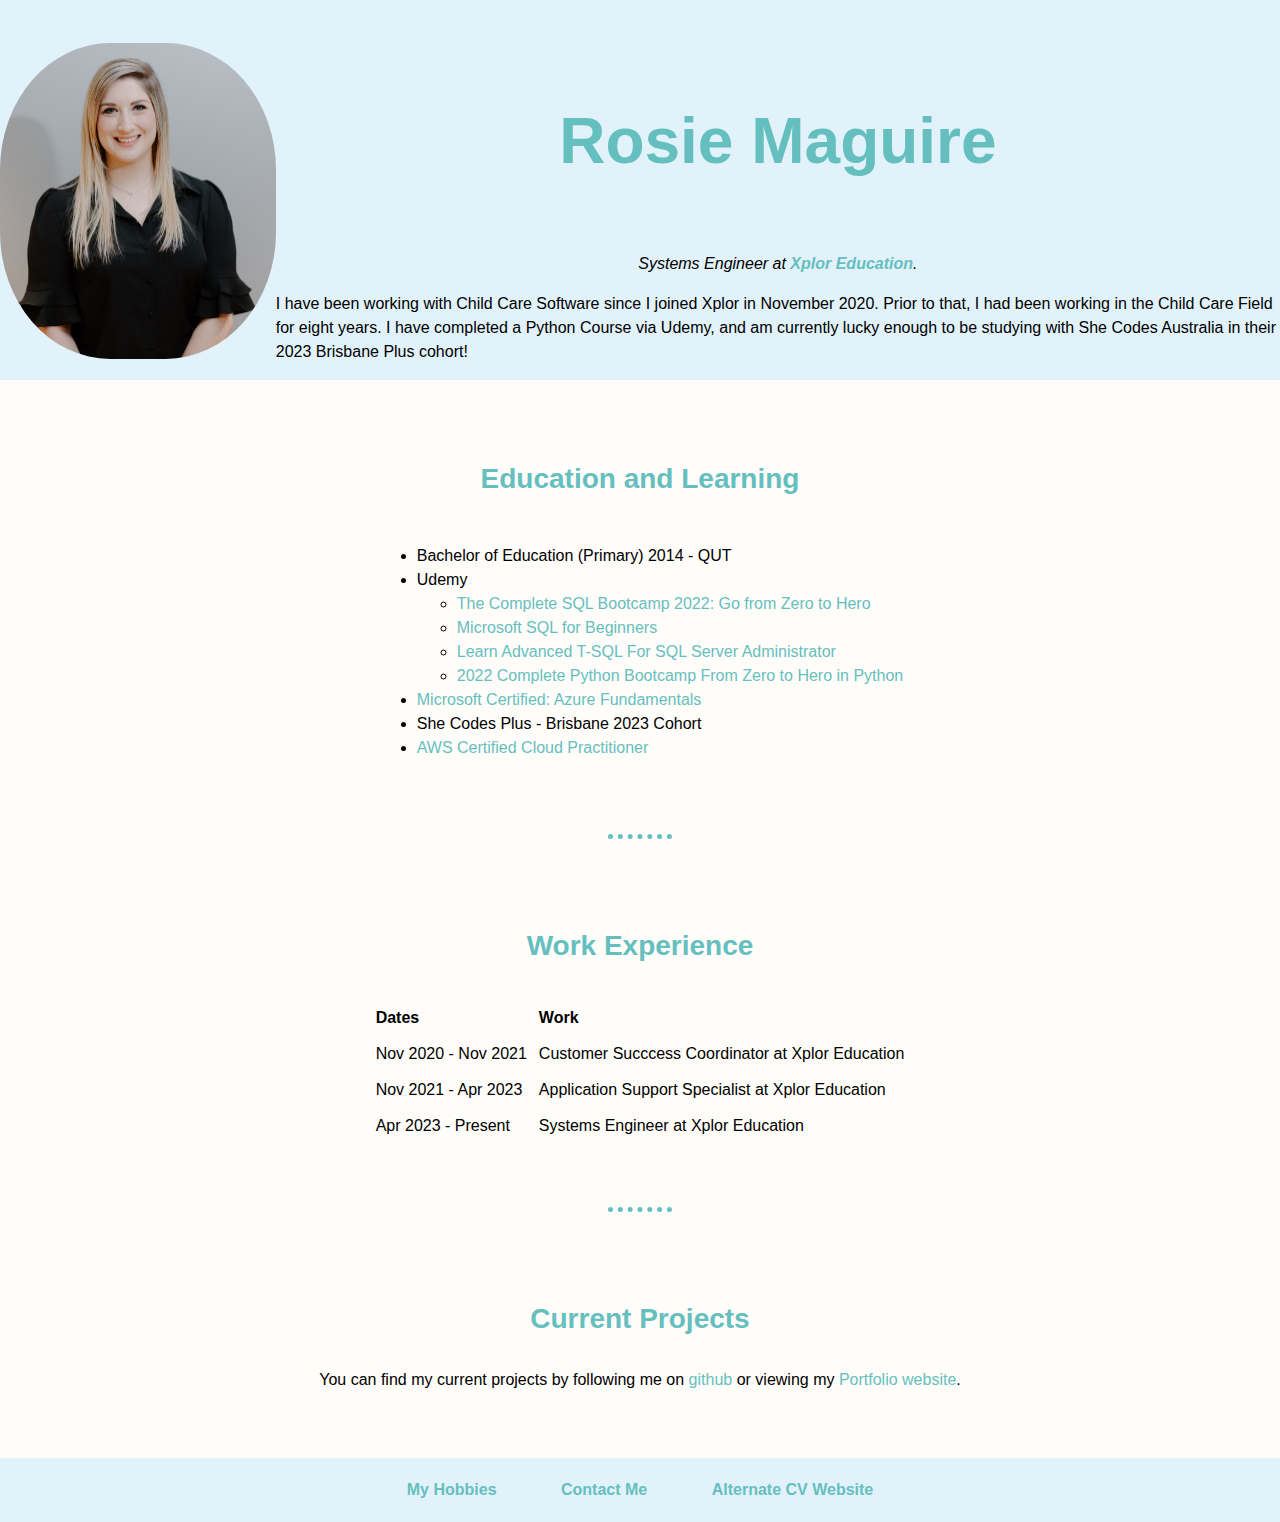
==== commit 5a18b2b1: "Updating profile picture, education & learning and changing skills to current projects" ====
--- a/index.html
+++ b/index.html
@@ -13,10 +13,11 @@
       <img
         id="profilepic"
         class="circular lefties"
-        src="images/Image from iOS (2).jpg"
+        src="images/Profile_pic.png"
         alt="Rosie profile picture"
-        width="231.6"
-        height="308.8" />
+        width="275.75"
+        height="316.5"
+      />
       <h1>Rosie Maguire</h1>
       <p>
         <em
@@ -66,15 +67,21 @@
                     2022 Complete Python Bootcamp From Zero to Hero in Python</a
                   >
                 </li>
-                <li>
-                  <a
-                    href="https://learn.microsoft.com/en-us/users/rosiemaguire-4193/transcript/vjewef2n9k84e4o">
-                    Microsoft Certified: Azure Fundamentals</a
-                  >
-                </li>
               </ul>
             </li>
+            <li>
+              <a
+                href="https://learn.microsoft.com/en-us/users/rosiemaguire-4193/transcript/vjewef2n9k84e4o">
+                Microsoft Certified: Azure Fundamentals</a
+              >
+            </li>
             <li>She Codes Plus - Brisbane 2023 Cohort</li>
+            <li>
+              <a
+                href="https://www.credly.com/badges/5589e364-29d7-4778-b4ff-b8387baa4478/public_url ">
+                AWS Certified Cloud Practitioner</a
+              >
+            </li>
           </ul>
         </div>
       </div>
@@ -110,24 +117,10 @@
       <hr />
 
       <div class="selling-points">
-        <h3>Skills</h3>
-        <table cellspacing="10">
-          <tr>
-            <td>TSQL</td>
-            <td>⭐⭐⭐⭐⭐</td>
-          </tr>
-          <tr>
-            <td>Python</td>
-            <td>⭐⭐</td>
-          </tr>
-          <tr>
-            <td>Fall Guys*</td>
-            <td>⭐</td>
-          </tr>
-        </table>
-      </div>
-      <em class="caption">*Not the fastest</em>
+        <h3>Current Projects</h3>
+        <p>You can find my current projects by following me on <a href="https://github.com/rosiemaguire">github</a> or viewing my <a href="https://rosiemaguire.github.io/Portfolio_Project/index.html">Portfolio website</a>.</p>
     </div>
+  </div>
 
     <div class="bottom-container">
       <a class="footer-link" href="hobbies.html">My Hobbies</a>
